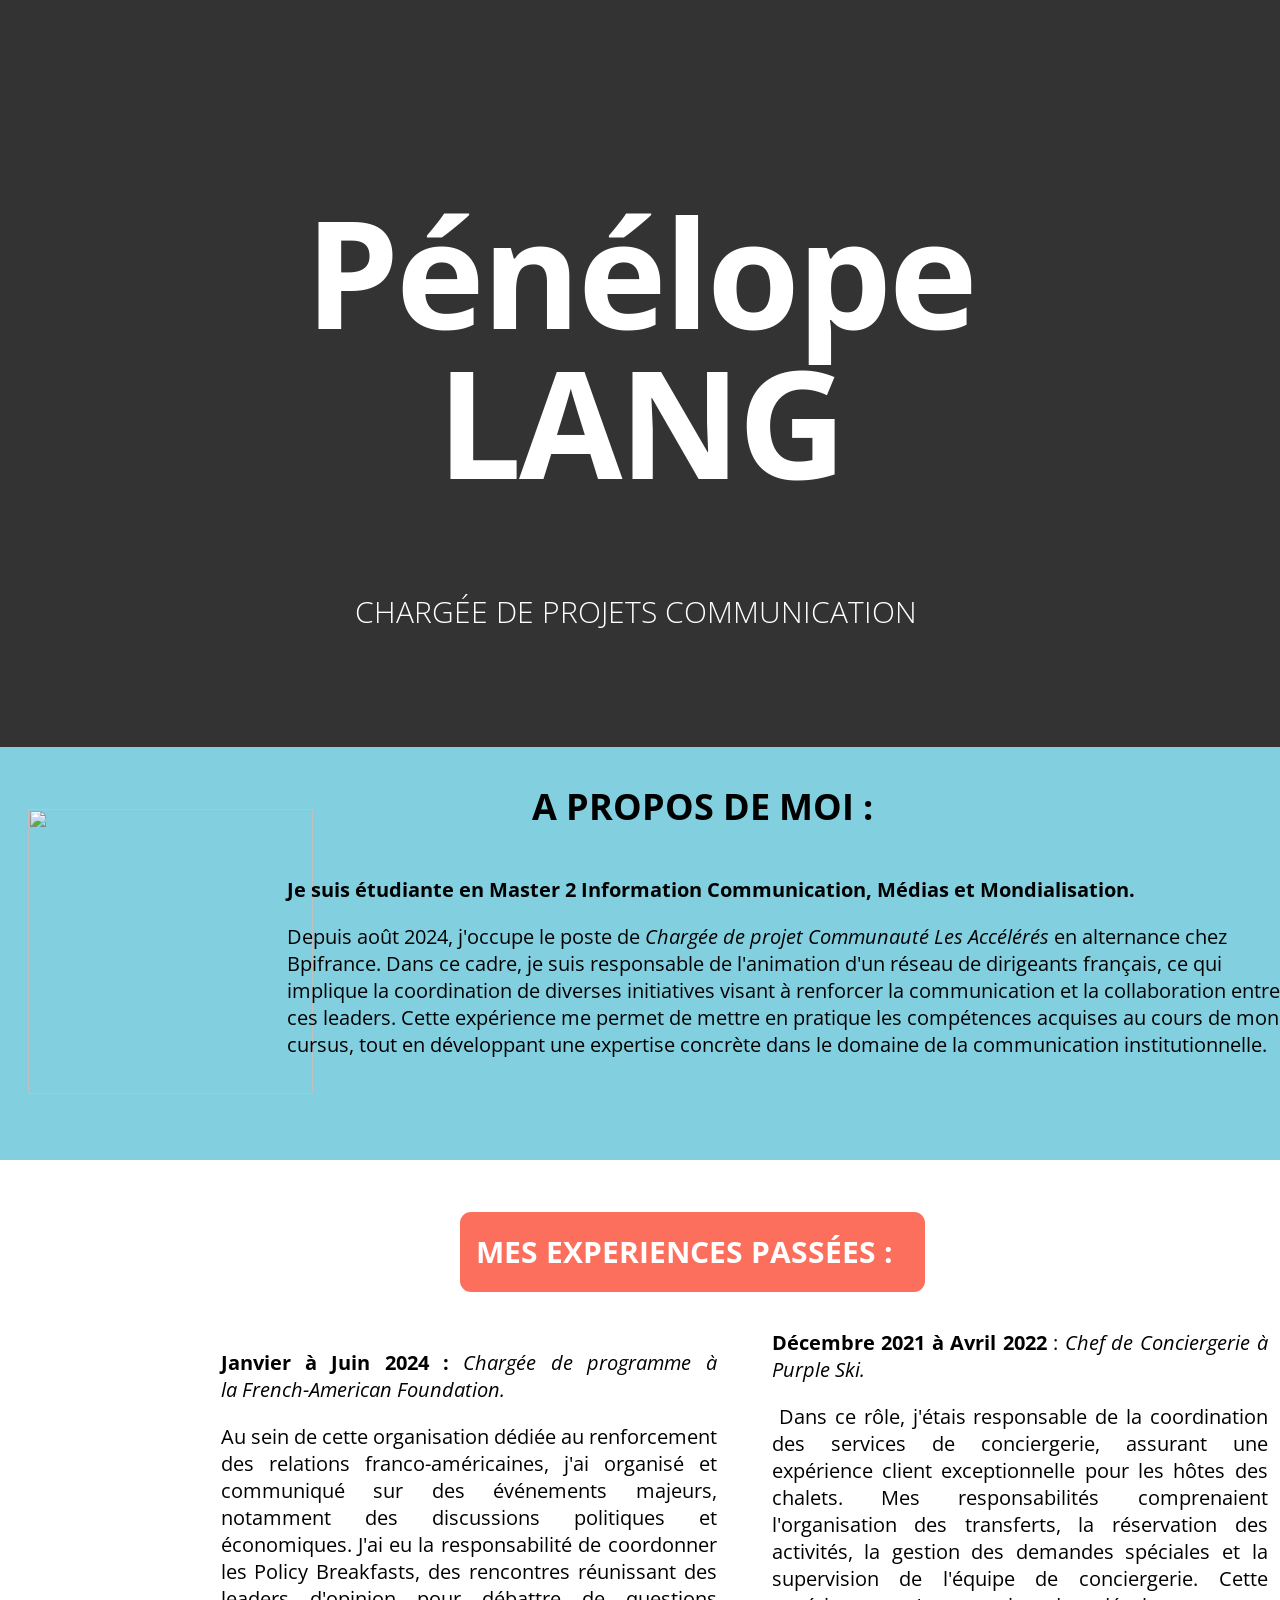
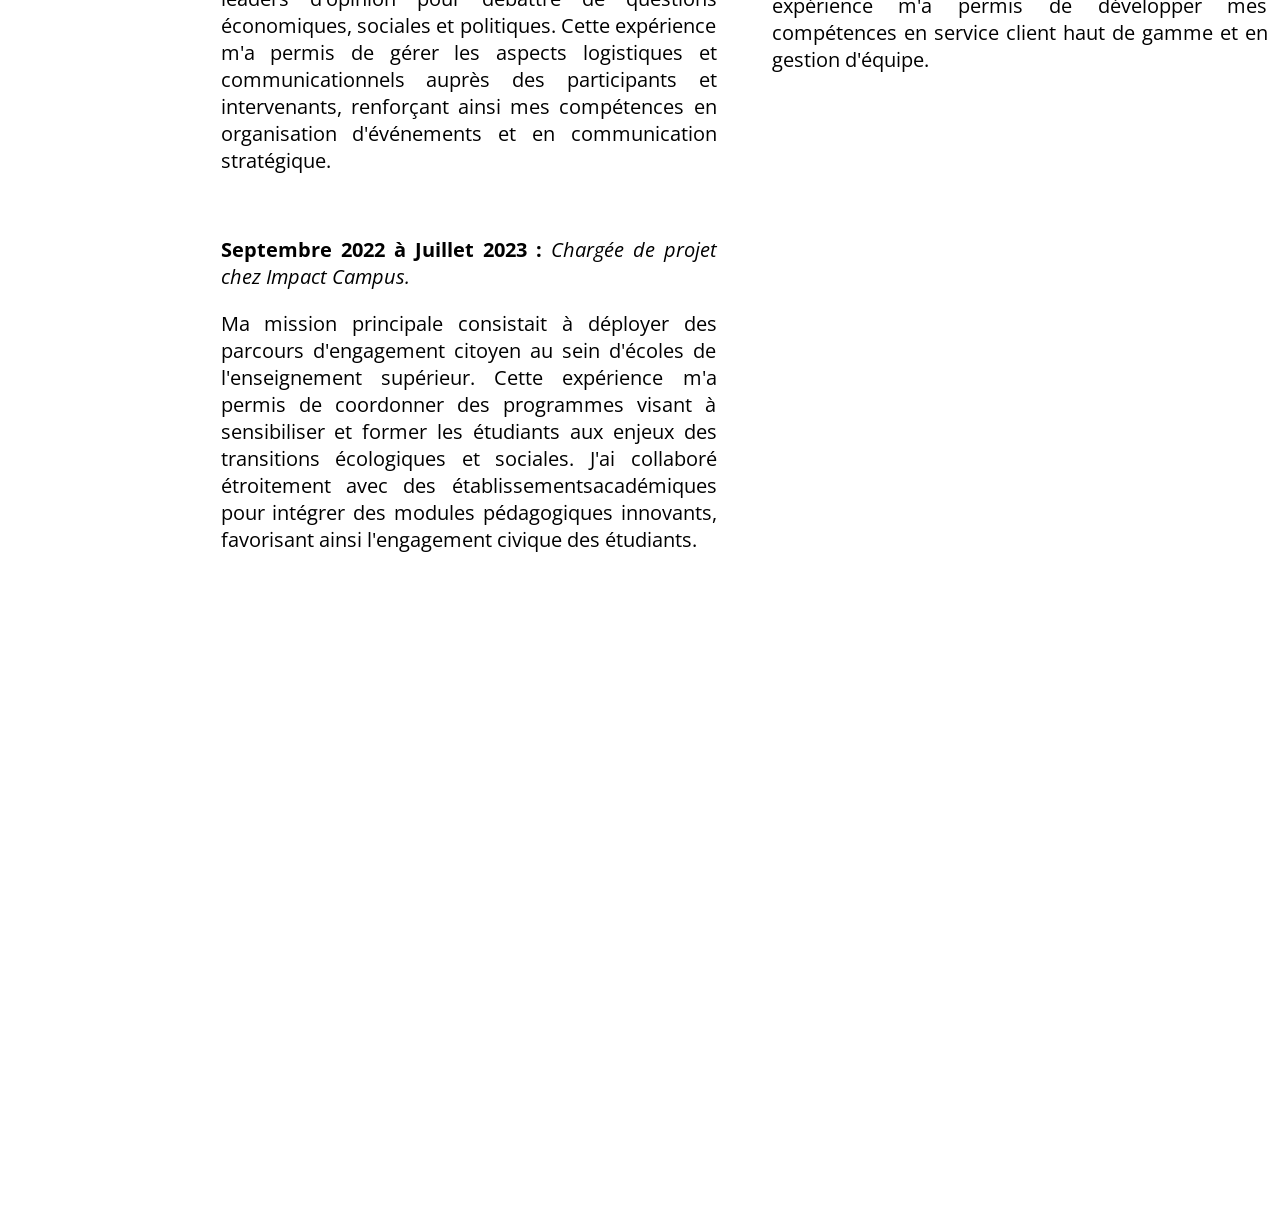
==== index.html @ e4b91e92 "Batch update" ====
<!doctype html><html lang=""><head>
    <meta charset="UTF-8">
    <!-- generator meta tag -->
    <!-- leave this for stats and Silex version check -->
    <meta name="generator" content="Silex v2.2.14">
    <!-- End of generator meta tag -->
    <link href="css/normalize.css" rel="stylesheet">
    <link href="css/front-end.css" rel="stylesheet">
    <script src="js/jquery.js"></script>
    
    
    <script src="js/front-end.js"></script>

    
    <script class="silex-script"></script>
    





















    



    
    <title> - Design</title>





















































    <meta name="viewport" content="width=device-width, initial-scale=1, maximum-scale=2.2" data-silex-viewport="">












    
    
    
    
<link href="https://fonts.googleapis.com/css?family=Open+Sans:700,300" rel="stylesheet" class="silex-custom-font"><script src="js/unslider-min.js"></script><script src="js/unslider-min.js"></script><link rel="stylesheet" href="css/unslider.css"><link rel="stylesheet" href="css/unslider.css"><script src="js/script.js"></script><link href="css/styles.css" rel="stylesheet"><style>body { opacity: 0; transition: .25s opacity ease; }</style></head>

<body class="body-initial enable-mobile all-style prevent-resizable prevent-selectable editable-style silex-runtime silex-published" data-current-page="page-design">
    
    
    




































    























































    
    












<section class="editable-style section-element silex-id-1489143154958-1"><div class="editable-style container-element silex-id-1489143154957-0 hero website-width" title=""><div class="editable-style text-element silex-id-1440793860642-0 top-text style-text-style-1" title=""><div class="silex-element-content normal">
                    <h1>Pénélope LANG</h1>
                    
                        <h2>Chargée de projets communication&nbsp;</h2>
                    
                </div></div><div class="editable-style image-element silex-id-1736775414452-17 page-design paged-element paged-element-visible"></div></div></section><section class="container-element editable-style silex-id-1489143327627-3 section-element prevent-resizable">
        
    <div class="editable-style silex-element-content silex-id-1489143327626-2 container-element website-width" id="after-hero">

            
            
            
        <div class="editable-style silex-id-1440798996856-3 text-element">
                <div class="silex-element-content normal">
                    <h3><b>A propos de moi :</b></h3>
                </div>
            </div><div class="editable-style silex-id-1440799193140-4 text-element style-content-black">
                <div class="silex-element-content normal"> 
                    <p><b>Je suis étudiante en Master 2 Information Communication, Médias et Mondialisation.</b></p><p>Depuis août 2024, j'occupe le poste de<i> </i><i>Chargée de projet Communauté Les Accélérés</i> en alternance chez Bpifrance. Dans ce cadre, je suis responsable de l'animation d'un réseau de dirigeants français, ce qui implique la coordination de diverses initiatives visant à renforcer la communication et la collaboration entre ces leaders. Cette expérience me permet de mettre en pratique les compétences acquises au cours de mon cursus, tout en développant une expertise concrète dans le domaine de la communication institutionnelle.&nbsp;</p><p><br></p><p><br></p>
                </div>
            </div></div><div class="editable-style image-element silex-id-1736777837641-2 page-design paged-element paged-element-visible"><img src="assets/photo%20penelope%20lang.jpeg"></div></section><footer class="container-element editable-style silex-id-1489143627408-9 section-element prevent-resizable">
        <div class="editable-style silex-element-content website-width silex-id-1489143627407-8 container-element">
            
        </div>
    </footer><div class="container-element editable-style silex-id-1489143528708-7 section-element prevent-resizable">
        
    <div class="editable-style silex-element-content silex-id-1489143528708-6 container-element website-width" id="menu">
            
            
            
            

            
            
        <a class="editable-style silex-id-1440800306868-7 text-element button content-white page-link-active" href="./#menu">
                <div class="silex-element-content normal"><h2><b>Mes experiences passées :&nbsp;&nbsp;</b></h2></div>
            </a><div class="editable-style silex-id-1440800819834-10 text-element col content-columns page-design paged-element paged-element-visible">
                <div class="silex-element-content normal"><p></p><p></p><p></p><p><b>Janvier à Juin 2024 :<i>&nbsp;</i></b><i>Chargée de programme à la&nbsp;French-American Foundation.&nbsp;</i></p><p>Au sein de cette organisation dédiée au renforcement des relations franco-américaines, j'ai organisé et communiqué sur des événements majeurs, notamment des discussions politiques et économiques. J'ai eu la responsabilité de coordonner les Policy Breakfasts, des rencontres réunissant des leaders d'opinion pour débattre de questions économiques, sociales et politiques. Cette expérience m'a permis de gérer les aspects logistiques et communicationnels auprès des participants et intervenants, renforçant ainsi mes compétences en organisation d'événements et en communication stratégique.</p><p></p><p></p><br><p></p><p><b>Septembre 2022 à Juillet 2023 :</b>&nbsp;<i>Chargée de projet chez Impact Campus.&nbsp;</i></p><p>Ma mission principale consistait à déployer des parcours d'engagement citoyen au sein d'écoles de l'enseignement supérieur. Cette expérience m'a permis de coordonner des programmes visant à sensibiliser et former les étudiants aux enjeux des transitions écologiques et sociales. J'ai collaboré étroitement avec des établissementsacadémiques pour intégrer des modules pédagogiques innovants, favorisant ainsi l'engagement civique des étudiants.<br><br><b>Décembre 2021 à Avril 2022 </b>: <i>Chef de Conciergerie à Purple Ski.</i>&nbsp;</p><p>&nbsp;Dans ce rôle, j'étais responsable de la coordination des services de conciergerie, assurant une expérience client exceptionnelle pour les hôtes des chalets. Mes responsabilités comprenaient l'organisation des transferts, la réservation des activités, la gestion des demandes spéciales et la supervision de l'équipe de conciergerie. Cette expérience m'a permis de développer mes compétences en service client haut de gamme et en gestion d'équipe.</p><p><br></p><p><br></p><p><br></p><p><br></p><p><br></p><p><br></p><p><br></p><p><br></p><p><br></p><p><br></p><p><br></p></div>
            </div></div></div></body></html>
---- css/front-end.css ----
/**
 * This file holds the styles of websites while editing
 */

body {
  min-height: 100vh;
  min-width: 98vw; /* remove approx size of vertical scroll bar */
}

/* prevent-auto-z-index is to let the components handle their z-index */
.section-element > .silex-element-content > *:not(.prevent-auto-z-index):not(.fixed) {
  /* put the elements of a section on top of sections bellow */
  z-index: 10;
}
/* workaround a bug of the 2.11 version (front end) */
/* sections used to hava margin-top: -1; which can not be edited in the UI */
.editable-style.section-element {
  margin-top: 0;
}
/****************************************************/
.website-width {
  width: 960px;
}
.paged-element-hidden {
  display: none !important;
}
/* resize */
.editable-style.image-element img {
  border-radius: inherit; /* this is to follow the element's radius */
	width: 100%;
	height: 100%;
}
/*
 .image-element > .silex-element-content {
	overflow: hidden;
}
*/
.html-element .silex-element-content {
  /* enable HTML content to have style="min-height: inherit;" */
  /* removed because it makes components buggy, add it to silex if you need to
  position: absolute;
  min-height: inherit;
  width: 100%; /* needed by slideshow components and probably others */
  /*
  height: 100%; /* needed by slideshow kreview and probably others */
}
/* wysihtml text editor styles */
.wysiwyg-float-left {
  float: left;
  margin: 0 8px 8px 0;
}
.wysiwyg-float-right {
  float: right;
  margin: 0 0 8px 8px;
}
/* Remove dots surrounding links in Firefox
    because of normalize.css */
a:focus{ outline: none;}

body .editable-style[data-silex-href] {
  cursor: pointer;
}
body.enable-mobile .editable-style.hide-on-desktop {
  display: none;
}
/* only outside the editor */
/* needs to be more qualified than body.enable-mobile .editable-style:not(.prevent-mobile-style) */
body.silex-runtime.body-initial .fixed {
  position: absolute;
  z-index: 20;
}
/* Mobile styles */
@media (max-width:480px) {
  /* needs to be more qualified than body.enable-mobile .editable-style:not(.prevent-mobile-style) */
  body.silex-runtime.body-initial .fixed {
    /* on mobile (chrome, this is needed to be on top of other content) */
    position: relative;
  }

  /* hide horizontal scroll bar which appears because of residual values in css
  html {
    overflow-x: hidden;
  }
  */
  body {
    position: initial; /* used to be absolute but now only in editor (editable.css), when position is absolute the body has the size of its content */
  }
  /* mobile mode */
  body.enable-mobile .editable-style:not(.prevent-mobile-style),
  body.enable-mobile .background.background-initial {
    position: static;
    top: auto;
    left: auto;
    max-width: 100%;
    min-width: auto; /* this is to remove sections min-width, since section min-width is set to the witdh of its content in Element::setStyle() */
    margin-left: auto;
    margin-right: auto;
  }
  body.enable-mobile .editable-style.section-element {
    padding: 0;
  }
  body.enable-mobile.silex-resizing .editable-style:not(.prevent-mobile-style) {
    max-width: unset; /* while dragging let the user size the elements freely */
  }
  body.enable-mobile .image-element.editable-style:not(.prevent-mobile-style) {
    position: relative;
  }
  body.enable-mobile .editable-style.section-element {
    max-width: 100%; /* section bg should be 100% width because user do not need to grab the side and resize */
    padding: 0;
    margin: 0;
  }
  body.enable-mobile .container-element:not(.paged-element-hidden) {
    display: flex;
    align-items: center;
    justify-content: space-around;
    flex-wrap: wrap;
  }
  /* but still hide paged elements or desktop only elements */
  body.enable-mobile .editable-style.hide-on-mobile {
    display: none;
  }
  body.enable-mobile .editable-style.hide-on-desktop:not(.paged-element-hidden) {
    display: initial;
  }
  body.silex-runtime.enable-mobile .background.background-initial {
    max-width: 100%;
  }
}

/* only outside the editor */
/* needs to be more qualified than body.enable-mobile .editable-style:not(.prevent-mobile-style) */
body.silex-runtime.body-initial .fixed {
  position: absolute;
  z-index: 20;
}
/* Mobile styles */
@media (max-width:480px) {
  /* needs to be more qualified than body.enable-mobile .editable-style:not(.prevent-mobile-style) */
  body.silex-runtime.body-initial .fixed {
    /* on mobile (chrome, this is needed to be on top of other content) */
    position: relative;
  }
}

/**
 * prodotype components
 */
.silex-element-content-full-height .silex-element-content {
  height: 100%;
}
silex-template,
.prodotype-preview {
  display: none;
}
.prodotype-runtime,
.prodotype-runtime-strict {
  display: none;
}
.prodotype-published {
  display: none;
}
body.silex-editor .prodotype-preview {
  display: block;
}
body.silex-runtime .prodotype-runtime,
body.silex-runtime .prodotype-runtime-strict {
  display: block;
}
body.silex-published .prodotype-published {
  display: block;
}
body.silex-publish .prodotype-runtime-strict {
  display: none;
}
.prodotype-force-size {
  position: absolute;
  width: 100%;
  height: 100%;
}
.silex-component-button button {
  width: 100%;
}
/* full-width component*/
div.editable-style.full-width-section {
  min-height: 100px;
}

div.editable-style.full-width-section>.editable-style {
  position: static;
  min-width: 100%;
}

div.editable-style.full-width-section>.editable-style.silex-element-content {
  display: none;
}
---- css/unslider.css ----
.unslider{overflow:auto;margin:0;padding:0}.unslider-wrap{position:relative}.unslider-wrap.unslider-carousel li{float:left}.unslider-vertical>ul{height:100%}.unslider-vertical li{float:none;width:100%}.unslider-fade{position:relative}.unslider-fade .unslider-wrap li{position:absolute;left:0;top:0;right:0;z-index:8}.unslider-fade .unslider-wrap li.unslider-active{z-index:10}.unslider li,.unslider ol,.unslider ul{list-style:none;margin:0;padding:0;border:none}.unslider-arrow{position:absolute;left:20px;z-index:2;cursor:pointer}.unslider-arrow.next{left:auto;right:20px}
---- css/unslider.css ----
.unslider{overflow:auto;margin:0;padding:0}.unslider-wrap{position:relative}.unslider-wrap.unslider-carousel li{float:left}.unslider-vertical>ul{height:100%}.unslider-vertical li{float:none;width:100%}.unslider-fade{position:relative}.unslider-fade .unslider-wrap li{position:absolute;left:0;top:0;right:0;z-index:8}.unslider-fade .unslider-wrap li.unslider-active{z-index:10}.unslider li,.unslider ol,.unslider ul{list-style:none;margin:0;padding:0;border:none}.unslider-arrow{position:absolute;left:20px;z-index:2;cursor:pointer}.unslider-arrow.next{left:auto;right:20px}
---- css/styles.css ----
body, html {scroll-behavior: smooth;}.hero {min-height: 90vh;}.heading1 {text-shadow: 2px -2px 5px rgba(0, 0, 0, 0.75);}.button.page-link-active {background-color: #FC6F5C;}
.body-initial {background-color: rgb(255, 255, 255); position: static;}.silex-id-1489143154958-1 {background-image: url(../assets/communication.jpg); background-position: center center; background-size: cover; background-repeat: no-repeat; background-color: rgba(51,51,51,1); position: static; margin-top: -1px;}.silex-id-1489143154957-0 {background-color: transparent; min-height: 747px; position: relative; margin-left: auto; margin-right: auto; display: flex; flex-direction: column; align-items: center; justify-content: space-evenly;}.silex-id-1440793860642-0 {width: 671px; background-color: transparent; border-top-left-radius: 5px; border-top-right-radius: 5px; border-bottom-right-radius: 5px; border-bottom-left-radius: 5px; border-top-width: 0px; border-right-width: 0px; border-bottom-width: 0px; border-left-width: 0px; border-top-style: solid; border-right-style: solid; border-bottom-style: solid; border-left-style: solid; min-height: 555px; position: static;}.silex-id-1440798151836-0 {width: 100px; background-color: rgba(26, 188, 156, 0.447059); border-top-left-radius: 50px; border-top-right-radius: 50px; border-bottom-right-radius: 50px; border-bottom-left-radius: 50px; border-top-width: 1px; border-right-width: 1px; border-bottom-width: 1px; border-left-width: 1px; border-top-style: solid; border-right-style: solid; border-bottom-style: solid; border-left-style: solid; border-top-color: rgb(0, 0, 0); border-right-color: rgb(0, 0, 0); border-bottom-color: rgb(0, 0, 0); border-left-color: rgb(0, 0, 0); min-height: 100px; position: static; display: flex; align-items: center; justify-content: center;}.silex-id-1484954814876-0 {width: 54px; height: 33px; position: static;}.silex-id-1489143327627-3 {background-color: rgba(130,207,223,1); position: static; margin-top: -1px;}.silex-id-1489143327626-2 {background-color: transparent; min-height: 412.8784484863281px; position: relative; margin-left: auto; margin-right: auto;}.silex-id-1440798996856-3 {width: 485px; top: -0.672760009765625px; left: 324.76214599609375px; min-height: 120px; position: absolute;}.silex-id-1440799193140-4 {width: 995px; top: 109.09545516967773px; left: 79.00692749023438px; min-height: 370px; position: absolute;}.silex-id-1489143528708-7 {position: static; margin-top: -1px;}.silex-id-1489143528708-6 {background-color: rgb(255, 255, 255); min-height: 1163px; position: relative; margin-left: auto; margin-right: auto;}.silex-id-1440800306868-7 {width: 465px; top: 29.99829864501953px; left: 252.0052490234375px; background-color: rgb(83, 161, 173); border-top-left-radius: 11px; border-top-right-radius: 11px; border-bottom-right-radius: 11px; border-bottom-left-radius: 11px; min-height: 79px; position: absolute;}.silex-id-1440800819834-10 {width: 1047px; top: 147.00694274902344px; left: 13.001739501953125px; min-height: 1476px; position: absolute;}.silex-id-1440801309675-13 {width: 960px; top: 180px; left: 0px; min-height: 960px; position: absolute;}.silex-id-1492792986749-1 {height: 979px; width: 960px; background-color: transparent; top: 162px; left: 0px; position: absolute;}.silex-id-1489143627408-9 {position: static; margin-top: -1px;}.silex-id-1489143627407-8 {background-color: rgb(255, 255, 255); min-height: 22.08852195739746px; position: relative; margin-left: auto; margin-right: auto;}.silex-id-1736775414452-17 {width: 100px; height: 100px; position: absolute; top: 324px; left: 404px;}.silex-id-1736777837641-2 {width: 285px; height: 285px; position: absolute; top: 808.546875px; left: 27.993057250976562px;}@media only screen and (max-width: 480px) {.silex-id-1489143154957-0 {top: 0px; left: 12px; width: 445px;}.silex-id-1440793860642-0 {top: 75px; left: 11px; width: 423px; min-height: 558px;}.silex-id-1440798151836-0 {width: 70px; min-height: 70px;}.silex-id-1489143327627-3 {top: 1020px; left: 0px;}.silex-id-1489143327626-2 {min-height: 1014px;}.silex-id-1489143528708-7 {top: 6167px; left: 0px;}.silex-id-1489143528708-6 {min-height: 472px;}.silex-id-1440801309675-13 {top: 195px; left: 11px; width: 423px; min-height: 2525px;}}
.website-width {width: 865px;}@media (min-width: 481px) {.silex-editor {min-width: 1065px;}}
h1 {font-weight: 700; font-size: 150px; color: #FFFFFF; text-align: center; line-height: 1; letter-spacing: -3px;}h2 {font-weight: 300; font-size: 30px; color: #FFFFFF; text-align: center; text-transform: uppercase; line-height: 1;}h3 {font-weight: 300; font-size: 36px; text-transform: uppercase;}.text-element > .silex-element-content {font-family: 'Open Sans', sans-serif;}p {font-size: 20px;}a {text-decoration: none;}[data-silex-href] {text-decoration: none;}ol li {color: #633b4e; background-color: #090b11; text-decoration: line-through; text-align: right; column-rule-width: -5px; column-rule-color: #122f68; column-rule-style: none;}@media only screen and (max-width: 480px) {h1 {font-weight: 300; margin-left: 10px; margin-right: 10px;}h2 {margin-left: 10px; margin-right: 10px;}h3 {padding-left: 10px; padding-right: 10px;}.text-element > .silex-element-content {font-size: 150%;}p {font-size: 150%; padding-left: 10px; padding-right: 10px;}b {font-weight: 300;}}
.content-white.text-element > .silex-element-content {color: #FFFFFF; text-align: center;}
.content-columns.text-element > .silex-element-content {text-align: justify; columns: 2; column-gap: 55px;}@media only screen and (max-width: 480px) {.content-columns.text-element > .silex-element-content {columns: 1;}}
.footer.text-element > .silex-element-content {text-align: center;}
.style-text-style-1 b {color: #1ABC9C;}.style-text-style-1 ol li {color: #723bc4; background-color: #526884;}
.style-content-black h3 {font-size: 26px; color: #666666;}.style-content-black ol li {background-color: #4a489d; background: linear-gradient(#874f82, );}
#parent_1736776805964_577 .prodotype-preview {list-style-type: none; margin: 0; padding: 0;}#parent_1736776805964_577 .prodotype-preview .preview-text {display: flex; align-items: center; justify-content: center;}#parent_1736776805964_577 .prodotype-preview .preview-text p {z-index: 1; background-color: black; color: white;}#parent_1736776805964_577 .slide-0 .slide-image {background-image: url(http://localhost:6805/ce/fs/get/Documents/silex/silex-meta/packages/silex-templates/perso2/assets/top-pic.jpg);}#parent_1736776805964_577 .slide-1 .slide-image {background-image: url(http://localhost:6805/ce/fs/get/Documents/silex/silex-meta/packages/silex-templates/perso2/assets/pic2.jpg);}#parent_1736776805964_577 .unslider {position: relative;}#parent_1736776805964_577 .slide-image {width: 100%; display: flex; justify-content: center; background-repeat: no-repeat; background-size: cover; background-position: 50%; align-items: flex-end;}#parent_1736776805964_577 figcaption {padding: 50px; color: white; background-color: rgba(0,0,0,0.5); width: 100%; text-align: center;}#parent_1736776805964_577 .unslider-nav {position: absolute; bottom: 10px; left: 0; right: 0; top: auto; margin: 0;}#parent_1736776805964_577 .unslider-nav ol {text-align: center;}#parent_1736776805964_577 .unslider-nav ol li.unslider-active {background: #fff; cursor: default; opacity: 1;}#parent_1736776805964_577 .unslider-nav ol li {display: inline-block; float: none; width: 6px; height: 6px; margin: 0 4px; padding: 3px; background: transparent; border-radius: 10px; overflow: hidden; text-indent: -999em; border: 2px solid #fff; cursor: pointer; opacity: .4;}#parent_1736776805964_577 .unslider-arrow {display: block; width: 32px; height: 32px; top: 50%; right: 16px; left: auto; margin-top: -16px; overflow: hidden; background: rgba(0,0,0,.2) no-repeat 50% 50%; background-image: url([data-uri]); background-size: 7px 11px; border-radius: 32px; text-indent: -999em; opacity: .6; transition: opacity .2s;}#parent_1736776805964_577 .unslider-arrow.prev {left: 16px; right: auto; -ms-transform: rotate(-180deg); transform: rotate(-180deg);}body.silex-runtime {opacity: 1;}
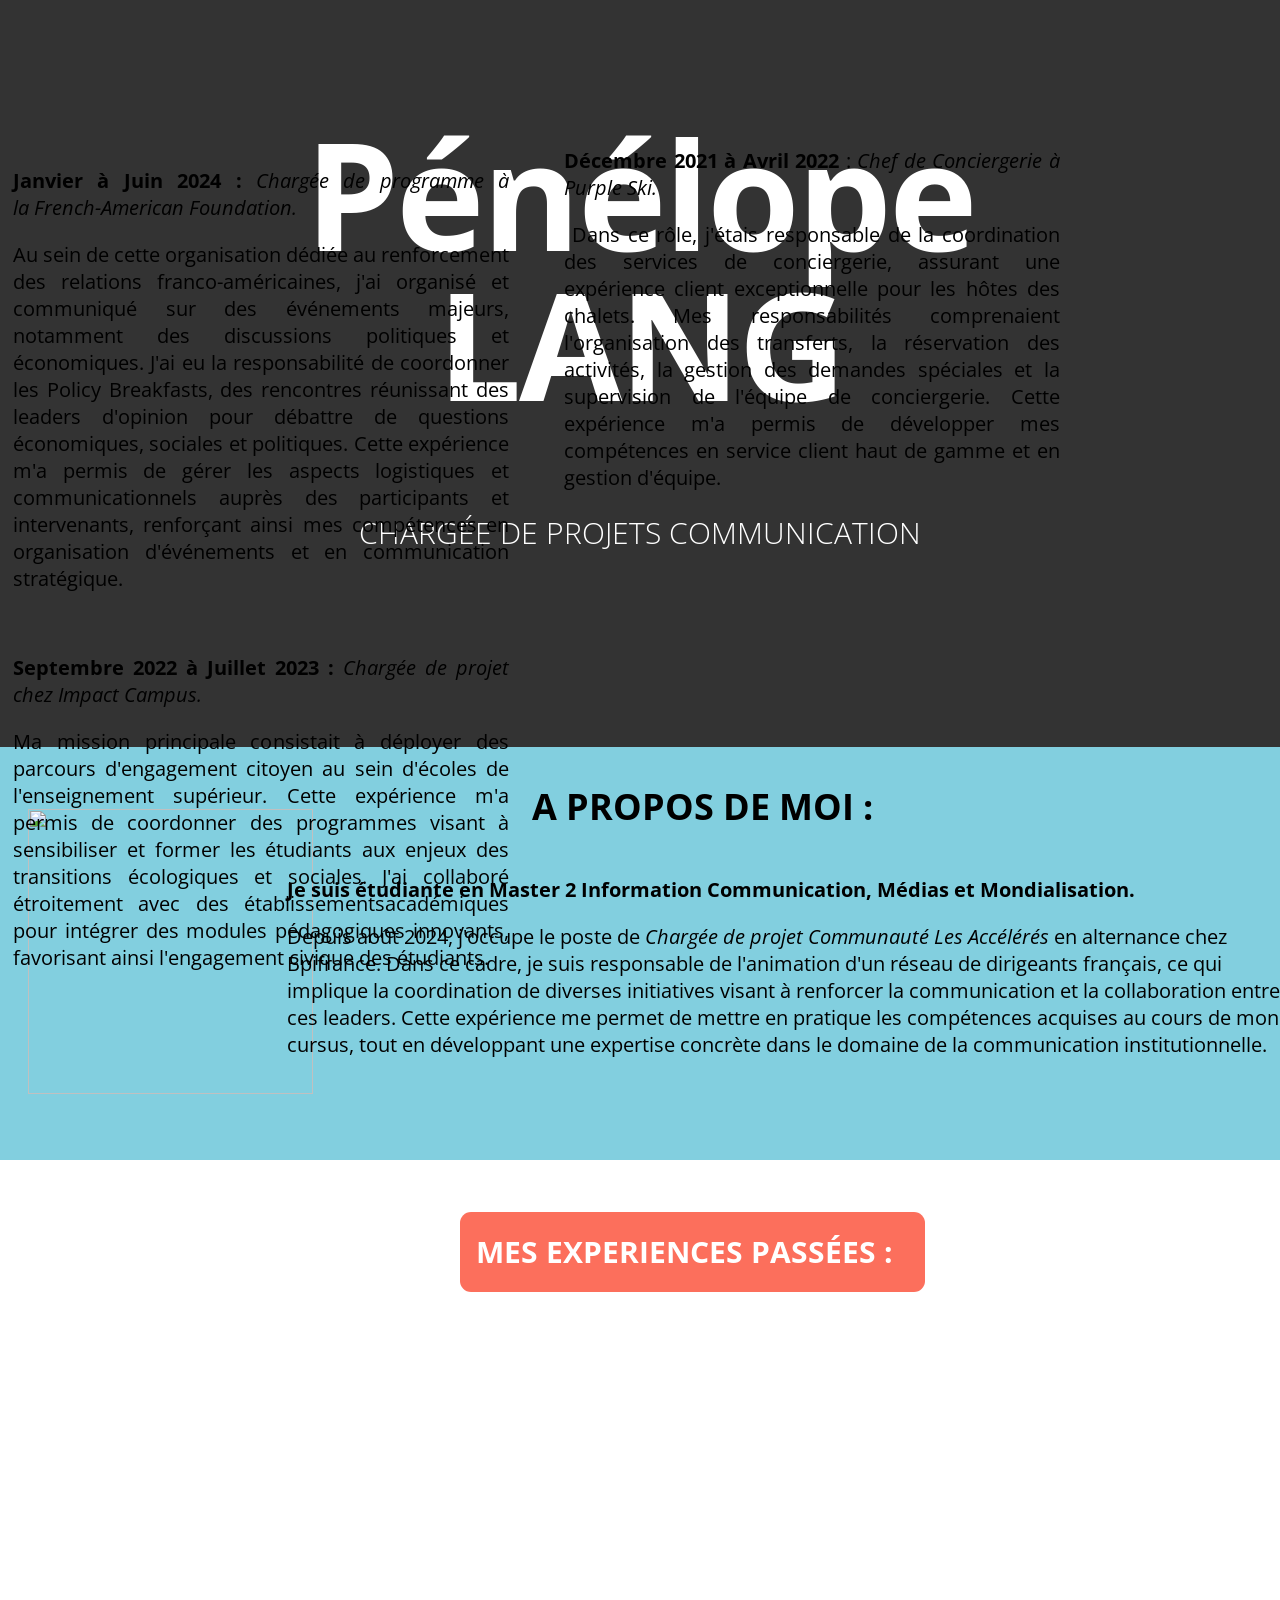
==== commit cacf6604: "Batch update" ====
--- a/index.html
+++ b/index.html
@@ -226,7 +226,7 @@
 <section class="editable-style section-element silex-id-1489143154958-1"><div class="editable-style container-element silex-id-1489143154957-0 hero website-width" title=""><div class="editable-style text-element silex-id-1440793860642-0 top-text style-text-style-1" title=""><div class="silex-element-content normal">
                     <h1>Pénélope LANG</h1>
                     
-                        <h2>Chargée de projets communication&nbsp;</h2>
+                        <h2>Chargée de projets communication</h2><h2><br></h2><h2><br></h2><p><b><br></b></p>
                     
                 </div></div><div class="editable-style image-element silex-id-1736775414452-17 page-design paged-element paged-element-visible"></div></div></section><section class="container-element editable-style silex-id-1489143327627-3 section-element prevent-resizable">
         
@@ -259,6 +259,6 @@
             
         <a class="editable-style silex-id-1440800306868-7 text-element button content-white page-link-active" href="./#menu">
                 <div class="silex-element-content normal"><h2><b>Mes experiences passées :&nbsp;&nbsp;</b></h2></div>
-            </a><div class="editable-style silex-id-1440800819834-10 text-element col content-columns page-design paged-element paged-element-visible">
-                <div class="silex-element-content normal"><p></p><p></p><p></p><p><b>Janvier à Juin 2024 :<i>&nbsp;</i></b><i>Chargée de programme à la&nbsp;French-American Foundation.&nbsp;</i></p><p>Au sein de cette organisation dédiée au renforcement des relations franco-américaines, j'ai organisé et communiqué sur des événements majeurs, notamment des discussions politiques et économiques. J'ai eu la responsabilité de coordonner les Policy Breakfasts, des rencontres réunissant des leaders d'opinion pour débattre de questions économiques, sociales et politiques. Cette expérience m'a permis de gérer les aspects logistiques et communicationnels auprès des participants et intervenants, renforçant ainsi mes compétences en organisation d'événements et en communication stratégique.</p><p></p><p></p><br><p></p><p><b>Septembre 2022 à Juillet 2023 :</b>&nbsp;<i>Chargée de projet chez Impact Campus.&nbsp;</i></p><p>Ma mission principale consistait à déployer des parcours d'engagement citoyen au sein d'écoles de l'enseignement supérieur. Cette expérience m'a permis de coordonner des programmes visant à sensibiliser et former les étudiants aux enjeux des transitions écologiques et sociales. J'ai collaboré étroitement avec des établissementsacadémiques pour intégrer des modules pédagogiques innovants, favorisant ainsi l'engagement civique des étudiants.<br><br><b>Décembre 2021 à Avril 2022 </b>: <i>Chef de Conciergerie à Purple Ski.</i>&nbsp;</p><p>&nbsp;Dans ce rôle, j'étais responsable de la coordination des services de conciergerie, assurant une expérience client exceptionnelle pour les hôtes des chalets. Mes responsabilités comprenaient l'organisation des transferts, la réservation des activités, la gestion des demandes spéciales et la supervision de l'équipe de conciergerie. Cette expérience m'a permis de développer mes compétences en service client haut de gamme et en gestion d'équipe.</p><p><br></p><p><br></p><p><br></p><p><br></p><p><br></p><p><br></p><p><br></p><p><br></p><p><br></p><p><br></p><p><br></p></div>
-            </div></div></div></body></html>+            </a></div></div><a class="editable-style text-element silex-id-1736776873739-1 page-design paged-element button content-white paged-element-visible" href="photo.html#menu"><div class="silex-element-content normal"><p><b>&nbsp;     <u>Où me joindre ?&nbsp;</u> &nbsp; &nbsp; &nbsp; &nbsp; &nbsp; &nbsp; &nbsp; &nbsp; &nbsp; &nbsp; &nbsp; &nbsp; &nbsp;&nbsp;</b></p><p><i>par mail : langp.penelope@gmail.com</i></p><p></p><p><i>linkedin</i> :&nbsp;&nbsp;https://www.linkedin.com/in/penelope-lang-97282a213/</p><p></p><p></p><p><br></p><p>A bientôt !&nbsp;</p><p><br></p><p>&nbsp;&nbsp;</p><p></p></div></a><div class="editable-style silex-id-1440800819834-10 text-element col content-columns page-design paged-element paged-element-visible">
+                <div class="silex-element-content normal"><p><b>Janvier à Juin 2024 :<i>&nbsp;</i></b><i>Chargée de programme à la&nbsp;French-American Foundation.&nbsp;</i></p><p>Au sein de cette organisation dédiée au renforcement des relations franco-américaines, j'ai organisé et communiqué sur des événements majeurs, notamment des discussions politiques et économiques. J'ai eu la responsabilité de coordonner les Policy Breakfasts, des rencontres réunissant des leaders d'opinion pour débattre de questions économiques, sociales et politiques. Cette expérience m'a permis de gérer les aspects logistiques et communicationnels auprès des participants et intervenants, renforçant ainsi mes compétences en organisation d'événements et en communication stratégique.</p><br><p><b>Septembre 2022 à Juillet 2023 :</b>&nbsp;<i>Chargée de projet chez Impact Campus.&nbsp;</i></p><p>Ma mission principale consistait à déployer des parcours d'engagement citoyen au sein d'écoles de l'enseignement supérieur. Cette expérience m'a permis de coordonner des programmes visant à sensibiliser et former les étudiants aux enjeux des transitions écologiques et sociales. J'ai collaboré étroitement avec des établissementsacadémiques pour intégrer des modules pédagogiques innovants, favorisant ainsi l'engagement civique des étudiants.<br><br><b><br></b><b>Décembre 2021 à Avril 2022 </b>: <i>Chef de Conciergerie à Purple Ski.</i>&nbsp;</p><p>&nbsp;Dans ce rôle, j'étais responsable de la coordination des services de conciergerie, assurant une expérience client exceptionnelle pour les hôtes des chalets. Mes responsabilités comprenaient l'organisation des transferts, la réservation des activités, la gestion des demandes spéciales et la supervision de l'équipe de conciergerie. Cette expérience m'a permis de développer mes compétences en service client haut de gamme et en gestion d'équipe.</p><p><br></p><p><br></p><p><br></p><p><br></p><p><br></p><p><br></p><p><br></p><p><br></p><p><br></p><p><br></p><p><br></p><span class="_wysihtml-temp-caret-fix" style="position: absolute; display: block; min-width: 1px; z-index: 99999;">﻿</span></div>
+            </div></body></html>
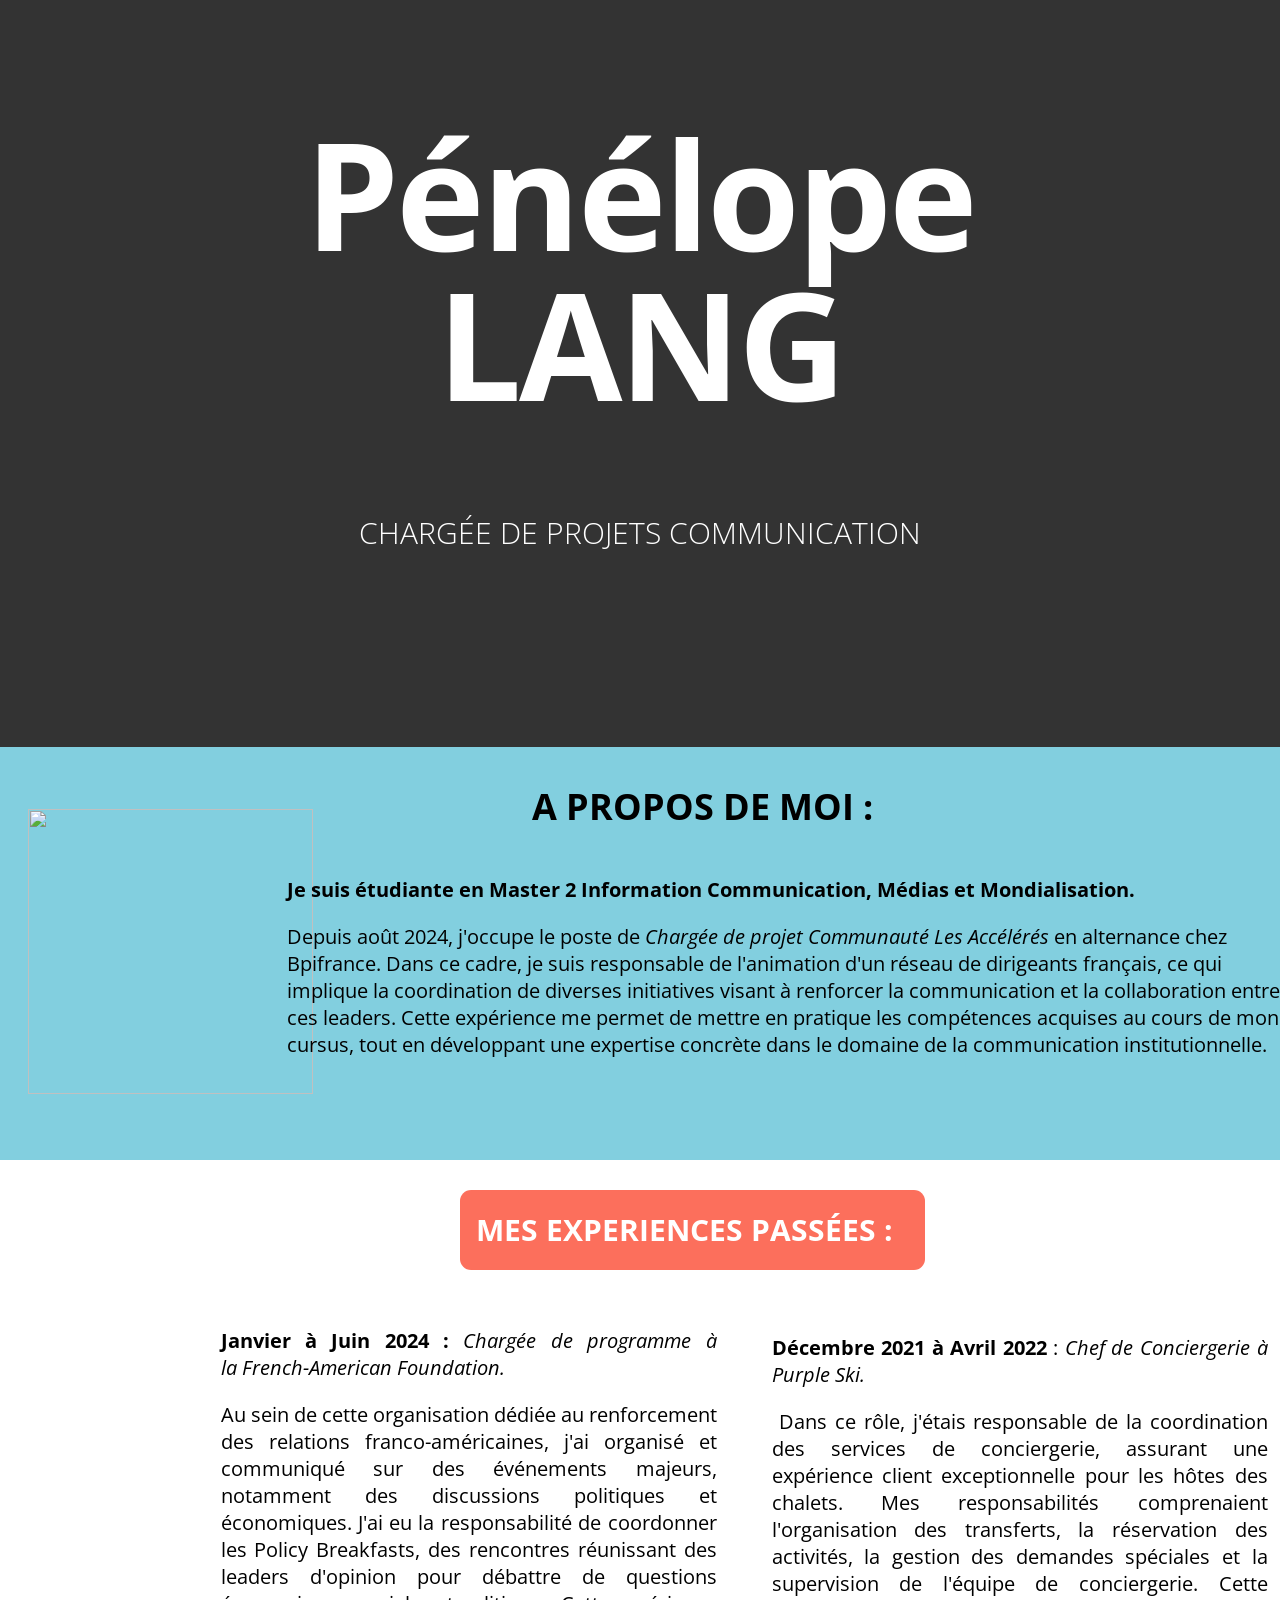
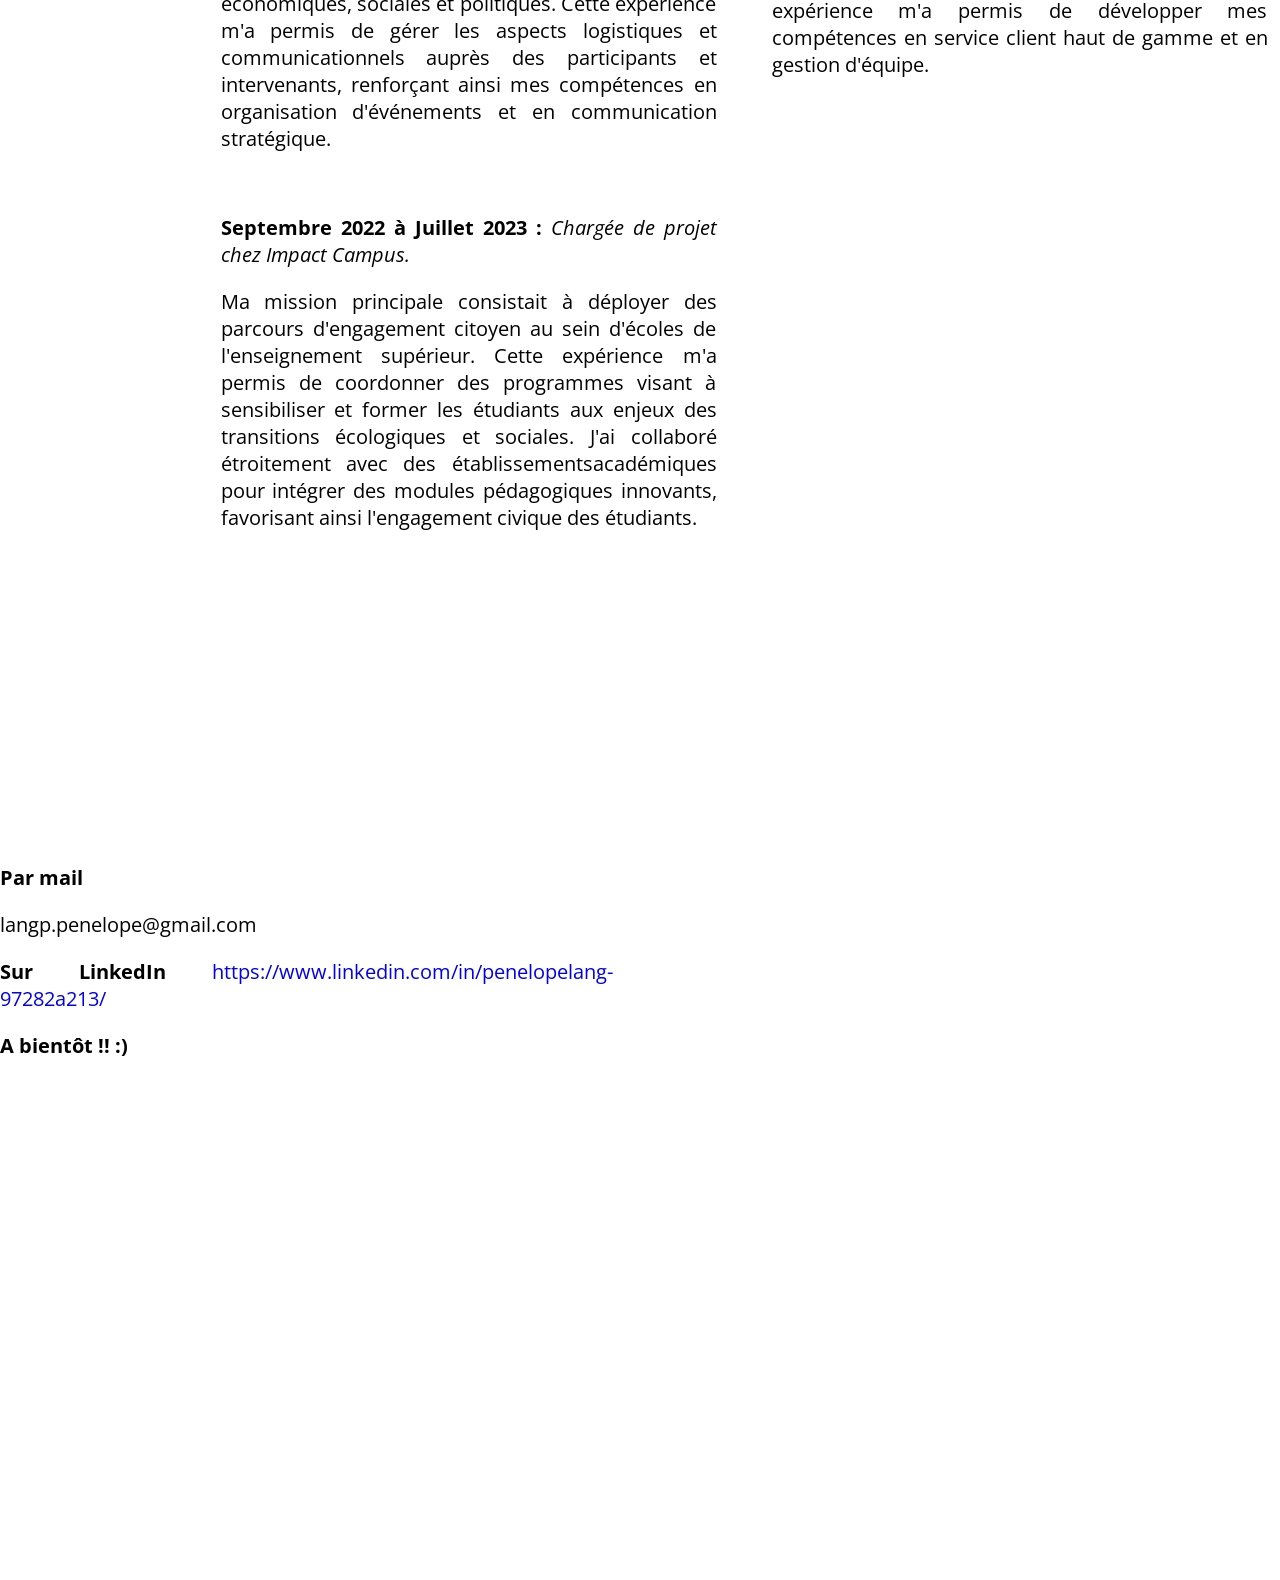
==== commit 543f1bdd: "Batch update" ====
--- a/index.html
+++ b/index.html
@@ -243,11 +243,7 @@
                 <div class="silex-element-content normal"> 
                     <p><b>Je suis étudiante en Master 2 Information Communication, Médias et Mondialisation.</b></p><p>Depuis août 2024, j'occupe le poste de<i> </i><i>Chargée de projet Communauté Les Accélérés</i> en alternance chez Bpifrance. Dans ce cadre, je suis responsable de l'animation d'un réseau de dirigeants français, ce qui implique la coordination de diverses initiatives visant à renforcer la communication et la collaboration entre ces leaders. Cette expérience me permet de mettre en pratique les compétences acquises au cours de mon cursus, tout en développant une expertise concrète dans le domaine de la communication institutionnelle.&nbsp;</p><p><br></p><p><br></p>
                 </div>
-            </div></div><div class="editable-style image-element silex-id-1736777837641-2 page-design paged-element paged-element-visible"><img src="assets/photo%20penelope%20lang.jpeg"></div></section><footer class="container-element editable-style silex-id-1489143627408-9 section-element prevent-resizable">
-        <div class="editable-style silex-element-content website-width silex-id-1489143627407-8 container-element">
-            
-        </div>
-    </footer><div class="container-element editable-style silex-id-1489143528708-7 section-element prevent-resizable">
+            </div></div><div class="editable-style image-element silex-id-1736777837641-2 page-design paged-element paged-element-visible"><img src="assets/photo%20penelope%20lang.jpeg"></div></section><div class="container-element editable-style silex-id-1489143528708-7 section-element prevent-resizable">
         
     <div class="editable-style silex-element-content silex-id-1489143528708-6 container-element website-width" id="menu">
             
@@ -259,6 +255,6 @@
             
         <a class="editable-style silex-id-1440800306868-7 text-element button content-white page-link-active" href="./#menu">
                 <div class="silex-element-content normal"><h2><b>Mes experiences passées :&nbsp;&nbsp;</b></h2></div>
-            </a></div></div><a class="editable-style text-element silex-id-1736776873739-1 page-design paged-element button content-white paged-element-visible" href="photo.html#menu"><div class="silex-element-content normal"><p><b>&nbsp;     <u>Où me joindre ?&nbsp;</u> &nbsp; &nbsp; &nbsp; &nbsp; &nbsp; &nbsp; &nbsp; &nbsp; &nbsp; &nbsp; &nbsp; &nbsp; &nbsp;&nbsp;</b></p><p><i>par mail : langp.penelope@gmail.com</i></p><p></p><p><i>linkedin</i> :&nbsp;&nbsp;https://www.linkedin.com/in/penelope-lang-97282a213/</p><p></p><p></p><p><br></p><p>A bientôt !&nbsp;</p><p><br></p><p>&nbsp;&nbsp;</p><p></p></div></a><div class="editable-style silex-id-1440800819834-10 text-element col content-columns page-design paged-element paged-element-visible">
-                <div class="silex-element-content normal"><p><b>Janvier à Juin 2024 :<i>&nbsp;</i></b><i>Chargée de programme à la&nbsp;French-American Foundation.&nbsp;</i></p><p>Au sein de cette organisation dédiée au renforcement des relations franco-américaines, j'ai organisé et communiqué sur des événements majeurs, notamment des discussions politiques et économiques. J'ai eu la responsabilité de coordonner les Policy Breakfasts, des rencontres réunissant des leaders d'opinion pour débattre de questions économiques, sociales et politiques. Cette expérience m'a permis de gérer les aspects logistiques et communicationnels auprès des participants et intervenants, renforçant ainsi mes compétences en organisation d'événements et en communication stratégique.</p><br><p><b>Septembre 2022 à Juillet 2023 :</b>&nbsp;<i>Chargée de projet chez Impact Campus.&nbsp;</i></p><p>Ma mission principale consistait à déployer des parcours d'engagement citoyen au sein d'écoles de l'enseignement supérieur. Cette expérience m'a permis de coordonner des programmes visant à sensibiliser et former les étudiants aux enjeux des transitions écologiques et sociales. J'ai collaboré étroitement avec des établissementsacadémiques pour intégrer des modules pédagogiques innovants, favorisant ainsi l'engagement civique des étudiants.<br><br><b><br></b><b>Décembre 2021 à Avril 2022 </b>: <i>Chef de Conciergerie à Purple Ski.</i>&nbsp;</p><p>&nbsp;Dans ce rôle, j'étais responsable de la coordination des services de conciergerie, assurant une expérience client exceptionnelle pour les hôtes des chalets. Mes responsabilités comprenaient l'organisation des transferts, la réservation des activités, la gestion des demandes spéciales et la supervision de l'équipe de conciergerie. Cette expérience m'a permis de développer mes compétences en service client haut de gamme et en gestion d'équipe.</p><p><br></p><p><br></p><p><br></p><p><br></p><p><br></p><p><br></p><p><br></p><p><br></p><p><br></p><p><br></p><p><br></p><span class="_wysihtml-temp-caret-fix" style="position: absolute; display: block; min-width: 1px; z-index: 99999;">﻿</span></div>
-            </div></body></html>+            </a><div class="editable-style silex-id-1440800819834-10 text-element col content-columns page-design paged-element paged-element-visible">
+                <div class="silex-element-content normal"><p><b>Janvier à Juin 2024 :<i>&nbsp;</i></b><i>Chargée de programme à la&nbsp;French-American Foundation.&nbsp;</i></p><p>Au sein de cette organisation dédiée au renforcement des relations franco-américaines, j'ai organisé et communiqué sur des événements majeurs, notamment des discussions politiques et économiques. J'ai eu la responsabilité de coordonner les Policy Breakfasts, des rencontres réunissant des leaders d'opinion pour débattre de questions économiques, sociales et politiques. Cette expérience m'a permis de gérer les aspects logistiques et communicationnels auprès des participants et intervenants, renforçant ainsi mes compétences en organisation d'événements et en communication stratégique.</p><br><p><b>Septembre 2022 à Juillet 2023 :</b>&nbsp;<i>Chargée de projet chez Impact Campus.&nbsp;</i></p><p>Ma mission principale consistait à déployer des parcours d'engagement citoyen au sein d'écoles de l'enseignement supérieur. Cette expérience m'a permis de coordonner des programmes visant à sensibiliser et former les étudiants aux enjeux des transitions écologiques et sociales. J'ai collaboré étroitement avec des établissementsacadémiques pour intégrer des modules pédagogiques innovants, favorisant ainsi l'engagement civique des étudiants.</p><p><br></p><p><br></p><p><br></p><p><br></p><p><br></p><p><br></p><p><br><br><b><br></b><b>Décembre 2021 à Avril 2022 </b>: <i>Chef de Conciergerie à Purple Ski.</i>&nbsp;</p><p>&nbsp;Dans ce rôle, j'étais responsable de la coordination des services de conciergerie, assurant une expérience client exceptionnelle pour les hôtes des chalets. Mes responsabilités comprenaient l'organisation des transferts, la réservation des activités, la gestion des demandes spéciales et la supervision de l'équipe de conciergerie. Cette expérience m'a permis de développer mes compétences en service client haut de gamme et en gestion d'équipe.</p><p><br></p><p><br></p><p><br></p><p><br></p><p><br></p><p><br></p><p><br></p><p><br></p><p><br></p><h1><br></h1><p><br></p></div>
+            </div></div></div><a class="editable-style text-element silex-id-1736776873739-1 page-design paged-element button content-white paged-element-visible" href="photo.html#menu"><div class="silex-element-content normal"><h3><b> <u>Où me joindre ? </u>&nbsp;&nbsp;</b></h3></div></a><div class="editable-style text-element silex-id-1736784636735-9 page-design paged-element col content-columns paged-element-visible" title=""><div class="silex-element-content normal"><p><b>Par mail&nbsp;</b></p><p><span style="background-color: transparent;">langp.penelope@gmail.com</span></p><p><b>Sur LinkedIn&nbsp;</b><a href="https://www.linkedin.com/in/penelopelang-97282a213/" style="background-color: transparent;">https://www.linkedin.com/in/penelopelang-97282a213/</a></p><p><b>A bientôt !! :)&nbsp;</b></p><p><br></p><p><br></p><p><b><a href="https://www.linkedin.com/in/penelopelang-97282a213/"></a></b></p><p><b>&nbsp; &nbsp; &nbsp; &nbsp; &nbsp; &nbsp; &nbsp; &nbsp; &nbsp; &nbsp; &nbsp; &nbsp; &nbsp; &nbsp; &nbsp; &nbsp; &nbsp; &nbsp; &nbsp; &nbsp; &nbsp; &nbsp; &nbsp; &nbsp; &nbsp; &nbsp; &nbsp; &nbsp; &nbsp; &nbsp; &nbsp; &nbsp; &nbsp; &nbsp; &nbsp; &nbsp; &nbsp; &nbsp;</b></p><p><b><br></b></p><p><b><br></b></p><h2><b>&nbsp;&nbsp; A bientôt !&nbsp;</b></h2><p><b><a href="https://www.linkedin.com/in/penelopelang-97282a213/"></a></b></p><p><br></p><p><b><a href="https://www.linkedin.com/in/penelopelang-97282a213/"></a></b></p><p><br></p><p><br></p><p><br></p><p><br></p><p><br></p><p><br></p><p><br></p><p><br></p><p><br></p><p><br></p><p><br></p><h1><br></h1><p><br></p></div></div></body></html>
